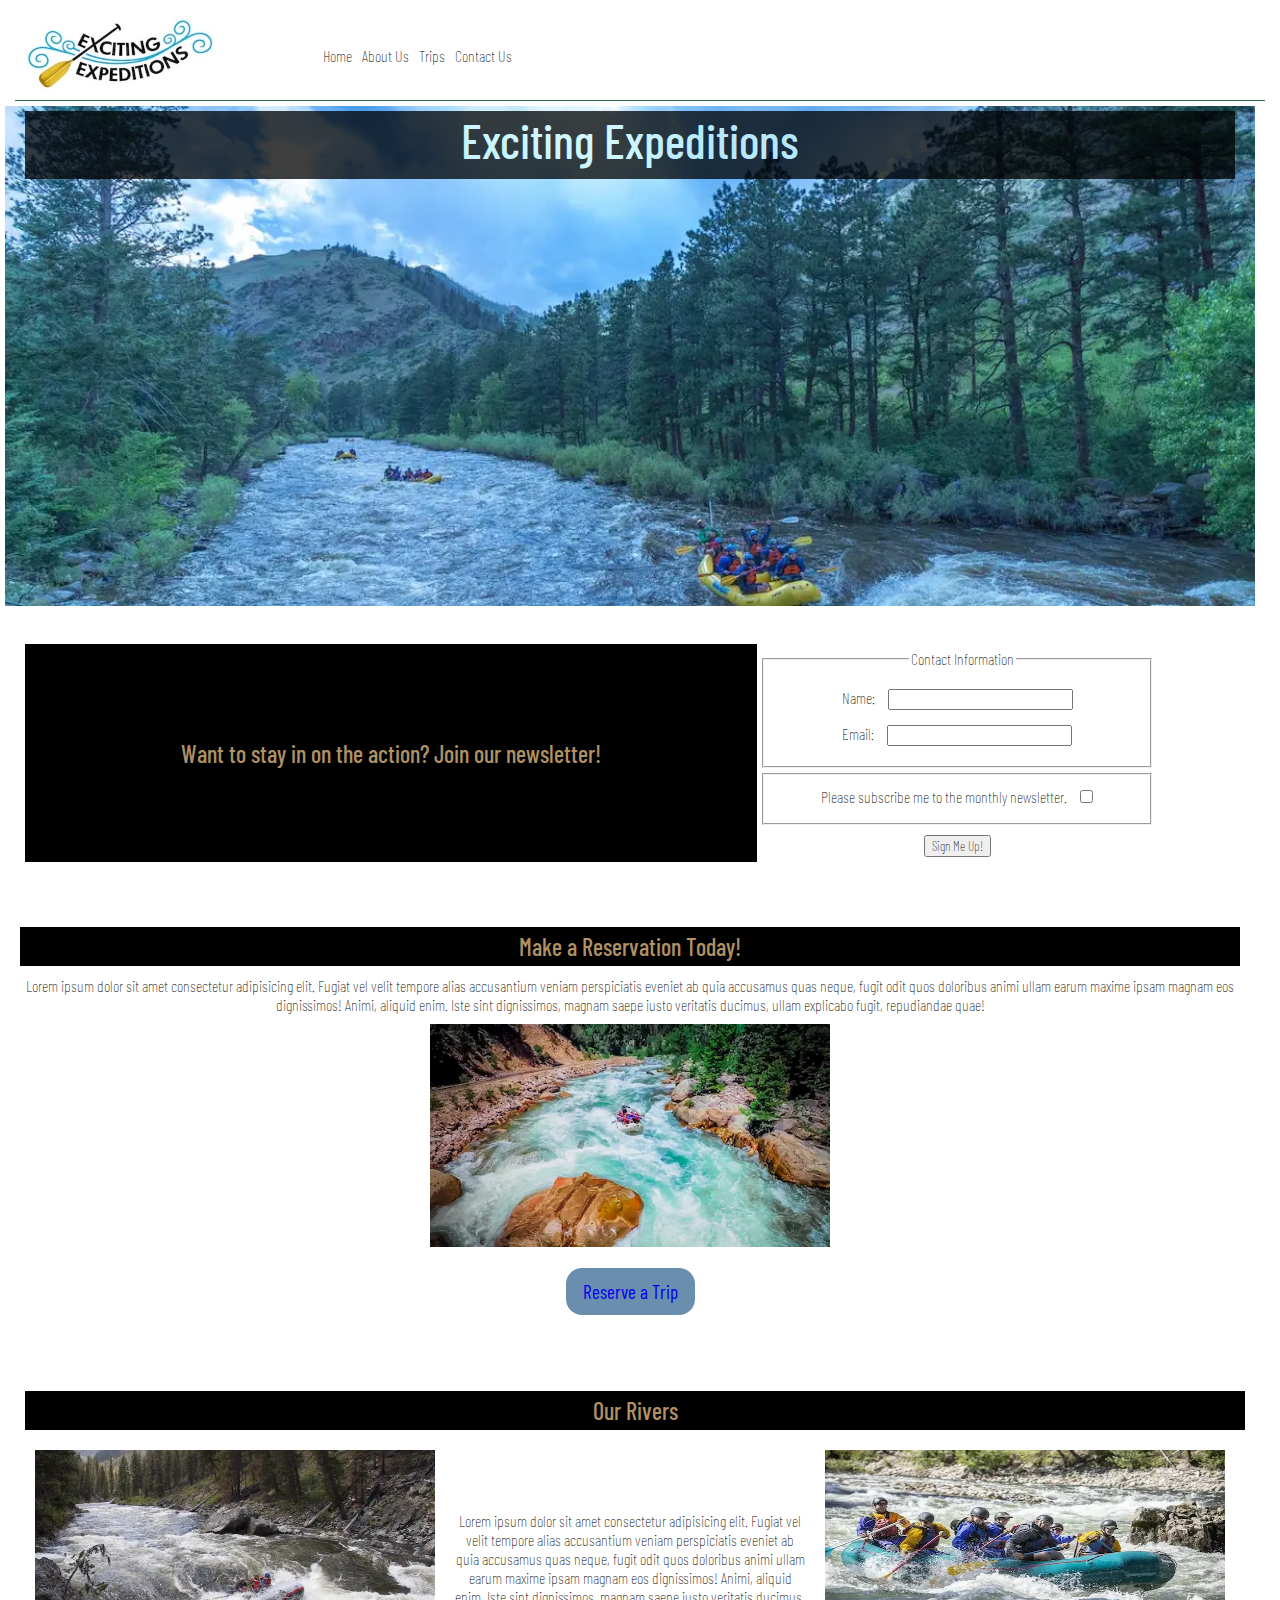
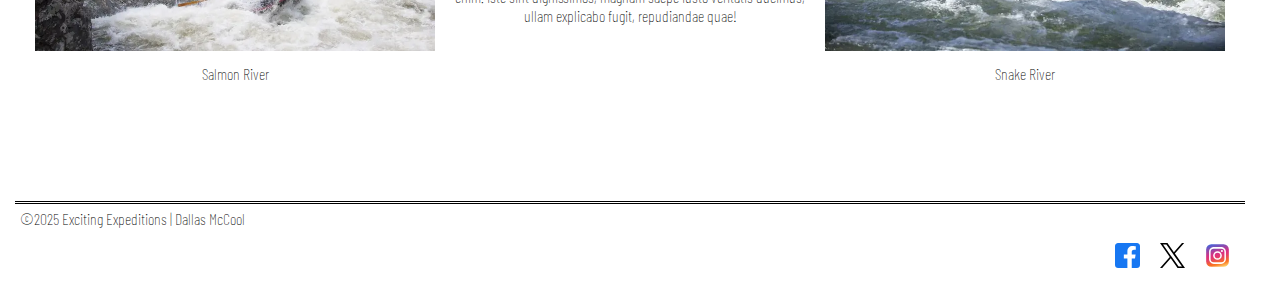
==== wwr/index.html @ 4473aadf "final website" ====
<!DOCTYPE html>
<html lang="en">
<head>
    <meta charset="UTF-8">
    <meta name="viewport" content="width=device-width, initial-scale=1.0">
    <meta name="author" content="Dallas McCool">
    <meta name="description" content="Exciting Expeditions white water rafting company website - home page.">
    <title>Exciting Expeditions | Home</title>
    <link rel="stylesheet" href="styles/rafting.css">
    <link rel="preconnect" href="https://fonts.googleapis.com">
    <link rel="preconnect" href="https://fonts.gstatic.com" crossorigin>
    <link href="https://fonts.googleapis.com/css2?family=Barlow+Condensed:wght@100;500&display=swap" rel="stylesheet">
</head>
<body>
    <header>
        <img src="images/logo.webp" alt="Exciting Expeditions Logo" width="200">
        <nav>
            <a href="index.html">Home</a>
            <a href="about.html">About Us</a>
            <a href="trips.html">Trips</a>
            <a href="contact.html">Contact Us</a>
        </nav>
    </header>
    <main>
        <div class="hero">
            <img id="hero" src="images/home-hero.webp" alt="Exciting Expeditions WWR">
            <h1>Exciting Expeditions</h1>
        </div>
        <section class="newsletter">
            <h2 class="newsletter-title">Want to stay in on the action? Join our newsletter!</h2>
            <form>
                <fieldset>
                    <legend>Contact Information</legend>
                    <div class="form-item">
                        <label for="name">Name:</label>
                        <input type="text" id="name" name="name"> 
                    </div>
                    <div class="form-item">
                        <label for="useremail">Email:</label>
                        <input type="text" id="useremail" name="useremail">
                    </div>
                </fieldset>
                <fieldset>
                    <div class="form-item">
                        <label for="newsletter">Please subscribe me to the monthly newsletter.</label>
                        <input type="checkbox" id="newsletter" name="newsletter">
                    </div>
                </fieldset>
                <button type="submit">Sign Me Up!</button>
            </form>
        </section>
        <section class="reservation">
            <h2 class="reservation-title">Make a Reservation Today!</h2>
            <p>Lorem ipsum dolor sit amet consectetur adipisicing elit. Fugiat vel velit tempore alias accusantium veniam perspiciatis eveniet ab quia accusamus quas neque, fugit odit quos doloribus animi ullam earum maxime ipsam magnam eos dignissimos! Animi, aliquid enim. Iste sint dignissimos, magnam saepe iusto veritatis ducimus, ullam explicabo fugit, repudiandae quae!</p>
            <img src="images/reservation.webp" alt="History" width="400">
            <button class="trip">
                <a href="trips.html">Reserve a Trip</a>
            </button>
        </section>
        <section class="history">
            <h2 class="history-title">Our Rivers</h2>
            <figure>
                <img src="images/salmon-river.webp" alt="History" width="400">
                <figcaption>Salmon River</figcaption>
            </figure>
            <p>Lorem ipsum dolor sit amet consectetur adipisicing elit. Fugiat vel velit tempore alias accusantium veniam perspiciatis eveniet ab quia accusamus quas neque, fugit odit quos doloribus animi ullam earum maxime ipsam magnam eos dignissimos! Animi, aliquid enim. Iste sint dignissimos, magnam saepe iusto veritatis ducimus, ullam explicabo fugit, repudiandae quae!</p>
            <figure>
                <img src="images/snake-river.webp" alt="History" width="400">
                <figcaption>Snake River</figcaption>
            </figure>
        </section>
    </main>
    <footer>
        <p>&copy;2025 Exciting Expeditions | Dallas McCool</p>
        <nav>
            <a href="https://facebook.com">
                <img src="images/facebook.svg" alt="Facebook" width="25">
            </a>
            <a href="https://x.com">
                <img src="images/x.svg" alt="X" width="25">
            </a>
            <a href="https://instagram.com">
                <img src="images/instagram.svg" alt="Instagram" width="25">
            </a>
        </nav>
    </footer>
</body>
</html>
---- wwr/styles/rafting.css ----
:root {
    --primary-color: #33704B;
    --secondary-color: #AF9164;
    --accent1-color: #D1FAFF;
    --accent2-color: #6A8EAE;
    --background-color: black;
}
* {
    max-width: 1250px;
    margin: 5px;
}
header {
    display: grid;
    grid-template-columns: 120px 1fr 1fr;
    align-items: center;
    border-bottom: 1px solid var(--primary-color);
    width: 1250px;
}
header nav {
    display: flex;
    flex-wrap: wrap;
    justify-content: center;
    align-items: center;
}
nav a {
    font-family: "Barlow Condensed", serif;
    font-weight: 100;
    font-style: normal;
    color: black;
    text-decoration: none;
}
img#hero {
    display: block;
    width: 100%;
    height: auto;
    position: absolute;
    margin-top: 0;
}
h1 {
    display: flex;
    justify-content: center;
    text-align: center;
    position: relative;
    padding-bottom: 10px;
    background-color: var(--background-color);
    opacity: 75%;
    width: 100%;
    color: var(--accent1-color);
    font-family: "Barlow Condensed", serif;
    font-weight: 500;
    font-style: normal;
    font-size: xxx-large;
}
article {
    display: flex;
    flex-direction: row-reverse;
    align-items: center;
    text-align: center;
    color: var(--accent1-color);
    background-color: var(--background-color);
    width: 625px;
    opacity: 85%;}
.hero {
    display: flex;
    flex-wrap: wrap;
    justify-content: center;
    padding-bottom: 400px;
}
section {
    position: relative;
    text-align: center;
}
h2 {
    display: flex;
    justify-content: center;
    align-items: center;
    padding: 5px 0;
    color: var(--secondary-color);
    background-color: var(--background-color);
    font-family: "Barlow Condensed", serif;
    font-weight: 500;
    font-style: normal;
    font-size: x-large;
    width: 100%;
}
p {
    font-family: "Barlow Condensed", serif;
    font-weight: 100;
    font-style: normal;
}
footer {
    margin-top: 50px;
    border-top: double;
    font-family: "Barlow Condensed", serif;
    font-weight: 100;
    font-style: normal;
    color: black;
    text-decoration: none;
}
footer nav {
    display: flex;
    flex-wrap: wrap;
    justify-content: flex-end;
    align-items: center;
}
.history {
    display: grid;
    grid-template-columns: 1fr 1fr 1fr;
    align-items: center;
    text-align: center;
    padding: 50px 0;
}
.history-title {
    grid-column: 1 / 4;
}
.adventure {
    display: grid;
    grid-template-columns: 20% 20% 20% 20% 20%;
    padding: 50px 0;
}
.adventure-title {
    grid-column: 1 / 6;
}
figure {
    display: flex;
    flex-flow: column;
    padding: 5px;
}
figcaption {
    font-family: "Barlow Condensed", serif;
    font-weight: 100;
    font-style: normal;
    padding: 3px;
    text-align: center;
}
form {
    font-family: "Barlow Condensed", serif;
    font-weight: 100;
    font-style: normal;
    width: 400px;
    box-sizing: border-box;
}
button {
    font-family: "Barlow Condensed", serif;
    font-weight: 100;
    font-style: normal;
}
button:hover {
    background-color: var(--accent1-color);
}
.contact {
    text-align: center;
}
.map {
    display: flex;
    justify-content: center;
}
.newsletter {
        display: grid;
        text-align: center;
        grid-template-columns: 60% 40%;
        padding: 50px 0;
}
a {
    text-decoration: none;
}
.reservation {
    display: flex;
    flex-wrap: wrap;
    justify-content: center;
    align-items: center;
    flex-flow: column;
}
.trip {
    margin: 1rem;
    background-color: var(--accent2-color);
    color: var(--background-color);
    border: none;
    border-radius: 1rem;
    padding: 0.75rem;
    font-size: 1.2rem;
    font-weight: 400;
}
.ready {
    margin: .5rem;
    background-color: var(--accent2-color);
    color: var(--background-color);
    border: none;
    border-radius: 1rem;
    padding: 0.5rem;
    font-size: 1rem;
    font-weight: 400;
}
.book {
    float: right;
    display: flex;
    justify-content: end;
    flex-wrap: wrap;
    width: 250px;
    border: double black;
    margin: 47px 25px;
}
.expeditions {
    display: grid;
    grid-template-columns: 33% 33% 33%;
    padding: 50px 0 0 0;
}
.explanations {
    display: grid;
    grid-template-columns: 24% 25% 24%;
    padding-left: 25px;
}
.expeditions img {
    padding-left: 35px;
}
table {
    width: 100%;
}
table, th, td {
    font-family: "Barlow Condensed", serif;
    border: 1px solid black;
    border-collapse: collapse;
    padding: 5px;
}
th {
    font-weight: 400;
    background-color: var(--accent2-color);

}
td {
    font-weight: 100;

}
tr:nth-child(odd) {
    background-color: #D1FAFF;
}
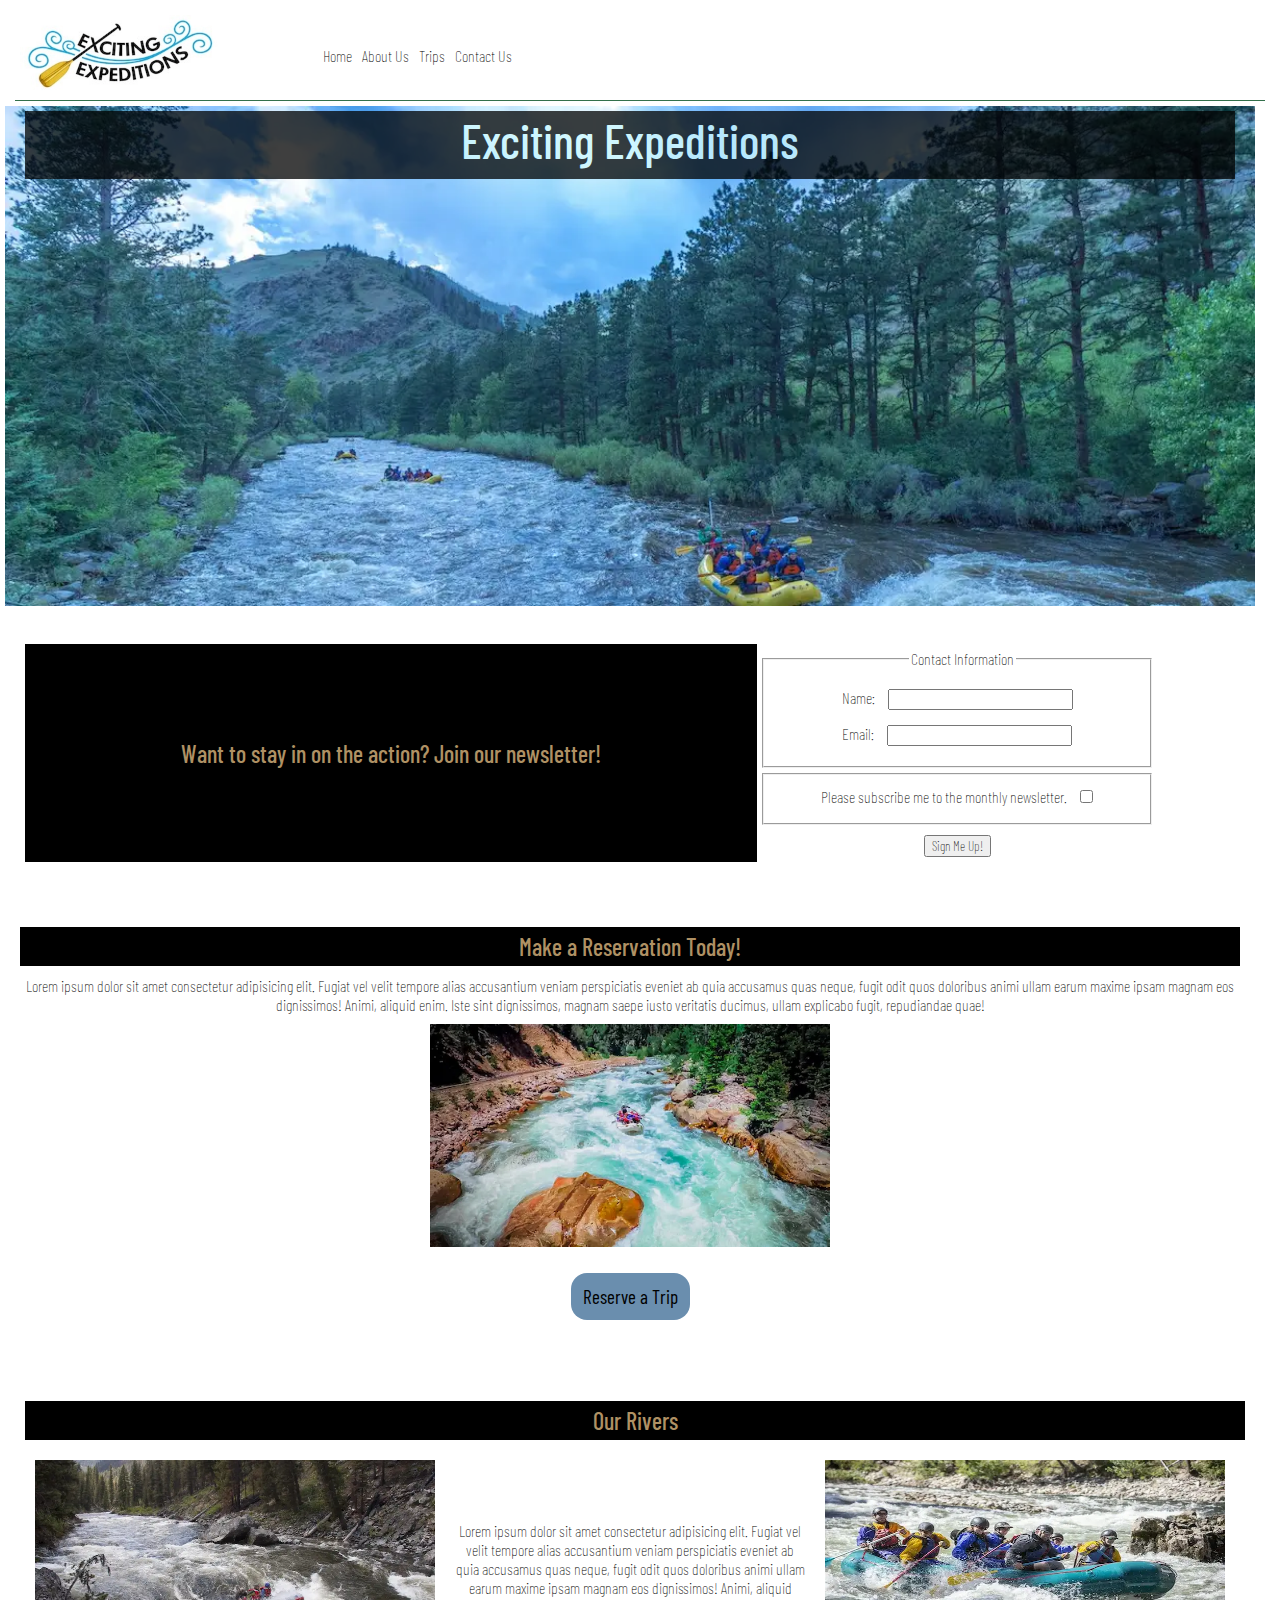
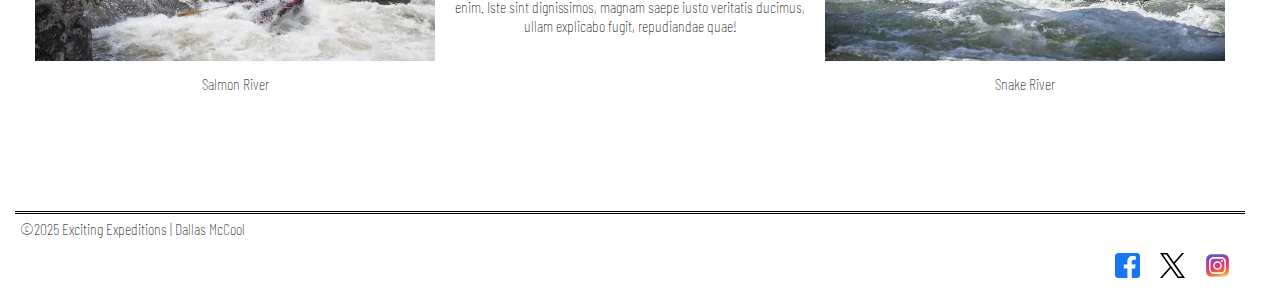
==== commit 11a569fa: "fix html button" ====
--- a/wwr/index.html
+++ b/wwr/index.html
@@ -53,9 +53,9 @@
             <h2 class="reservation-title">Make a Reservation Today!</h2>
             <p>Lorem ipsum dolor sit amet consectetur adipisicing elit. Fugiat vel velit tempore alias accusantium veniam perspiciatis eveniet ab quia accusamus quas neque, fugit odit quos doloribus animi ullam earum maxime ipsam magnam eos dignissimos! Animi, aliquid enim. Iste sint dignissimos, magnam saepe iusto veritatis ducimus, ullam explicabo fugit, repudiandae quae!</p>
             <img src="images/reservation.webp" alt="History" width="400">
-            <button class="trip">
-                <a href="trips.html">Reserve a Trip</a>
-            </button>
+            <form action="trips.html">
+                <button class="trip" type="submit">Reserve a Trip</button>
+             </form>
         </section>
         <section class="history">
             <h2 class="history-title">Our Rivers</h2>
--- a/wwr/styles/rafting.css
+++ b/wwr/styles/rafting.css
@@ -190,6 +190,7 @@
     padding: 0.5rem;
     font-size: 1rem;
     font-weight: 400;
+    float: right;
 }
 .book {
     float: right;
